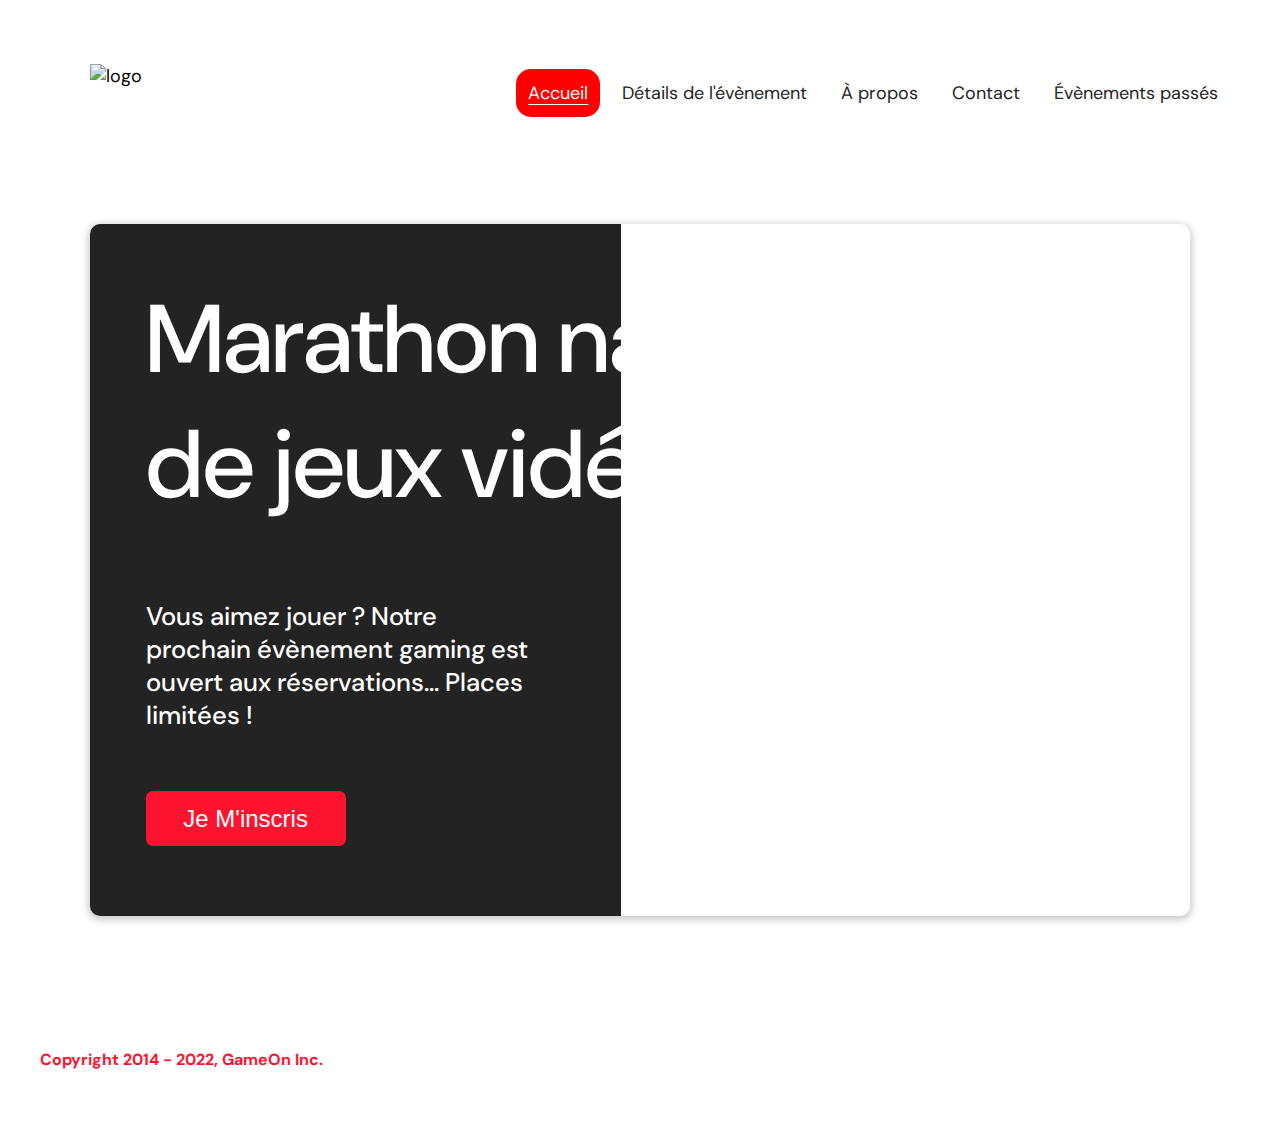
==== starterOnly/index.html @ b3f126a5 "importation des polices dans le html, creation du dossier CSS et modification du CSS" ====
<!DOCTYPE html>
<html lang="en">

<head>
  <meta charset="utf-8" />
  <title>Reservation</title>
  <meta name="viewport" content="width=device-width,initial-scale=1" />
  <link rel="stylesheet" href="CSS/modal.css" />
  <link rel="stylesheet" href="https://cdnjs.cloudflare.com/ajax/libs/font-awesome/4.7.0/css/font-awesome.min.css">
  <link href="https://fonts.googleapis.com/css?family=DM+Sans" rel="stylesheet" />
</head>

<body>
  <div class="topnav" id="myTopnav">
    <div class="header-logo">
      <img alt="logo" src="Logo.png" width="auto" height="auto" />
    </div>
    <div class="main-navbar">

      <a href="#" class="active"><span>Accueil</span></a>
      <a href="#"><span>Détails de l'évènement</span></a>
      <a href="#"><span>À propos</span></a>
      <a href="#"><span>Contact</span></a>
      <a href="#"><span>Évènements passés</span></a>
      <a href="javascript:void(0);" class="icon" onclick="editNav()">
        <i class="fa fa-bars"></i>
      </a>
    </div>
  </div>
  </div>
  <main>
    <div class="hero-section">
      <div class="hero-content">
        <h1 class="hero-headline">
          Marathon national<br>
          de jeux vidéos
        </h1>
        <p class="hero-text">
          Vous aimez jouer ? Notre prochain évènement gaming est ouvert
          aux réservations... Places limitées !
        </p>
        <button class="btn-signup modal-btn">
          je m'inscris
        </button>
      </div>
      <div class="hero-img">
        <img src="./bg_img.jpg" alt="img" />
      </div>
      <button class="btn-signup modal-btn">
        je m'inscris
      </button>
    </div>

    <div class="bground">
      <div class="content">
        <span class="close"></span>
        <div class="modal-body">
          <form name="reserve" action="index.html" method="get" onsubmit="return validate();">
            <div class="formData">
              <label for="first">Prénom</label><br>
              <input class="text-control" type="text" id="first" name="first" minlength="2" /><br>
            </div>
            <div class="formData">
              <label for="last">Nom</label><br>
              <input class="text-control" type="text" id="last" name="last" /><br>
            </div>
            <div class="formData">
              <label for="email">E-mail</label><br>
              <input class="text-control" type="email" id="email" name="email" /><br>
            </div>
            <div class="formData">
              <label for="birthdate">Date de naissance</label><br>
              <input class="text-control" type="date" id="birthdate" name="birthdate" /><br>
            </div>
            <div class="formData">
              <label for="quantity">À combien de tournois GameOn avez-vous déjà participé ?</label><br>
              <input type="number" class="text-control" id="quantity" name="quantity" min="0" max="99">
            </div>
            <p class="text-label">A quel tournoi souhaitez-vous participer cette année ?</p>
            <div class="formData">
              <input class="checkbox-input" type="radio" id="location1" name="location" value="New York" />
              <label class="checkbox-label" for="location1">
                <span class="checkbox-icon"></span>
                New York</label>
              <input class="checkbox-input" type="radio" id="location2" name="location" value="San Francisco" />
              <label class="checkbox-label" for="location2">
                <span class="checkbox-icon"></span>
                San Francisco</label>
              <input class="checkbox-input" type="radio" id="location3" name="location" value="Seattle" />
              <label class="checkbox-label" for="location3">
                <span class="checkbox-icon"></span>
                Seattle</label>
              <input class="checkbox-input" type="radio" id="location4" name="location" value="Chicago" />
              <label class="checkbox-label" for="location4">
                <span class="checkbox-icon"></span>
                Chicago</label>
              <input class="checkbox-input" type="radio" id="location5" name="location" value="Boston" />
              <label class="checkbox-label" for="location5">
                <span class="checkbox-icon"></span>
                Boston</label>
              <input class="checkbox-input" type="radio" id="location6" name="location" value="Portland" />
              <label class="checkbox-label" for="location6">
                <span class="checkbox-icon"></span>
                Portland</label>
            </div>

            <div class="formData">
              <input class="checkbox-input" type="checkbox" id="checkbox1" checked />
              <label class="checkbox2-label" for="checkbox1" required>
                <span class="checkbox-icon"></span>
                J'ai lu et accepté les conditions d'utilisation.
              </label>
              <br>
              <input class="checkbox-input" type="checkbox" id="checkbox2" />
              <label class="checkbox2-label" for="checkbox2">
                <span class="checkbox-icon"></span>
                Je Je souhaite être prévenu des prochains évènements.
              </label>
              <br>
            </div>
            <input class="btn-submit" type="submit" class="button" value="C'est parti" />
          </form>
        </div>
      </div>
    </div>
  </main>
  <footer>
    <p class="copyrights">
      Copyright 2014 - 2022, GameOn Inc.
    </p>
  </footer>
  <script src="modal.js"></script>
</body>

</html>
---- starterOnly/CSS/modal.css ----
:root {
  --font-default: "DM Sans", Arial, Helvetica, sans-serif;
  --font-slab: var(--font-default);
  --modal-duration: 0.8s;
  --main-color: #FE142F;
  --dark-grey: #232323;
}

* {
  box-sizing: border-box;
  margin: 0;
  padding: 0;
}

/* Landing Page */

body {
  margin: 0;
  display: flex;
  flex-direction: column;
  background-image: url("background.png");
  font-family: var(--font-default);
  font-size: 18px;
  max-width: 1440px;
  margin: 0 auto;
}

p {
  margin-bottom: 0;
  padding: 0.5vw;

}

img {
  padding-right: 1rem;
}

.topnav {
  margin: 5% 7% 8% 7%;
  height: 5%;
}

.header-logo {
  height: 14%;
  float: left;
}

.main-navbar {
  margin-right: -45px;
  float: right;
}

.topnav a {
  float: left;
  display: block;
  color: var(--dark-grey);
  text-align: center;
  padding: 12px 12px;
  margin: 5px;
  text-decoration: none;
  font-size: 1;
}

.topnav a:hover {
  background-color: #ff0000;
  color: #ffffff;
  border-radius: 15px;
}

.topnav a.active {
  background-color: #ff0000;
  color: #ffffff;
  border-radius: 15px;
  text-decoration: underline;
  text-underline-offset: 5px;
}

.topnav .icon {
  display: none;
}

@media screen and (max-width: 768px) {
  .header-logo img {
    position: absolute;
    top: 3.5%;
    left: 7%;
    height: 19px;
  }

  .main-navbar {
    margin-right: 0;
  }

  .topnav a {
    display: none;
  }

  .topnav a.icon {
    color: var(--main-color);
    float: right;
    display: block;
  }

  .topnav a.icon:hover {
    color: white;
  }

  .topnav.responsive {
    position: relative;
  }

  .topnav.responsive .icon {
    position: absolute;
    right: 0;
    top: 5px;
  }

  .topnav.responsive a {
    float: none;
    display: block;
    text-align: left;
  }
}



@media screen and (max-width: 540px) {
  .topnav a {
    display: none;
  }

  .topnav a.icon {
    float: right;
    display: block;
    margin-top: 0;
  }
}

main {
  padding: 0 7% 9.6% 7%;
}

.modal-btn {
  background: var(--main-color);
  display: flex;
  margin: auto;
  padding: 2em;
  color: #fff;
  padding: 0.75rem 2.5rem;
  border-radius: 1rem;
  cursor: pointer;
}

.modal-btn:hover {
  background: #3876ac;
}

.button {
  background: var(--main-color);
  margin-top: 0.5em;
  padding: 1em;
  color: #fff;
  border-radius: 15px;
  cursor: pointer;
  font-size: 16px;
}

.button:hover {
  background: #3876ac;
}

.smFont {
  font-size: 16px;
}

.bground {
  display: none;
  position: fixed;
  z-index: 1;
  left: 0;
  top: 0;
  height: 100%;
  width: 100%;
  overflow: auto;
  background-color: rgba(26, 39, 156, 0.4);
}

.content {
  margin: 5% auto;
  width: 100%;
  max-width: 500px;
  animation-name: modalopen;
  animation-duration: var(--modal-duration);
  background: var(--dark-grey);
  border-radius: 10px;
  overflow: hidden;
  position: relative;
  color: #fff;
  padding-top: 10px;
}

.modal-body {
  padding: 15px 8%;
  margin: 15px auto;
}

label {
  font-family: var(--font-default);
  font-size: 17px;
  font-weight: normal;
  display: inline-block;
  margin-bottom: 11px;
}

input {
  padding: 8px;
  border: 0.8px solid #ccc;
  outline: none;
}

.text-control {
  margin: 0;
  padding: 8px;
  width: 100%;
  border-radius: 8px;
  font-size: 20px;
  height: 48px;
}

.formData[data-error]::after {
  content: attr(data-error);
  font-size: 0.4em;
  color: var(--main-color);
  display: block;
  margin-top: 7px;
  margin-bottom: 7px;
  text-align: right;
  line-height: 0.3;
  opacity: 0;
  transition: 0.3s;
}

.formData[data-error-visible="true"]::after {
  opacity: 1;
}

.formData[data-error-visible="true"] .text-control {
  border: 2px solid var(--main-color);
}

/* 
input[data-error]::after {
    content: attr(data-error);
    font-size: 0.4em;
    color: red;
} */
.checkbox-label,
.checkbox2-label {
  position: relative;
  margin-left: 36px;
  font-size: 12px;
  font-weight: normal;
}

.checkbox-label .checkbox-icon,
.checkbox2-label .checkbox-icon {
  display: block;
  width: 20px;
  height: 20px;
  border: 2px solid #279e7a;
  border-radius: 50%;
  text-indent: 29px;
  white-space: nowrap;
  position: absolute;
  left: -30px;
  top: -1px;
  transition: 0.3s;
}

.checkbox-label .checkbox-icon::after,
.checkbox2-label .checkbox-icon::after {
  content: "";
  width: 13px;
  height: 13px;
  background-color: #279e7a;
  border-radius: 50%;
  text-indent: 29px;
  white-space: nowrap;
  position: absolute;
  left: 50%;
  top: 50%;
  transform: translate(-50%, -50%);
  transition: 0.3s;
  opacity: 0;
}

.checkbox-input {
  display: none;
}

.checkbox-input:checked+.checkbox-label .checkbox-icon::after,
.checkbox-input:checked+.checkbox2-label .checkbox-icon::after {
  opacity: 1;
}

.checkbox-input:checked+.checkbox2-label .checkbox-icon {
  background: #279e7a;
}

.checkbox2-label .checkbox-icon {
  border-radius: 4px;
  border: 0;
  background: #c4c4c4;
}

.checkbox2-label .checkbox-icon::after {
  width: 7px;
  height: 4px;
  border-radius: 2px;
  background: transparent;
  border: 2px solid transparent;
  border-bottom-color: #fff;
  border-left-color: #fff;
  transform: rotate(-55deg);
  left: 21%;
  top: 19%;
}

.close {
  position: absolute;
  right: 15px;
  top: 15px;
  width: 32px;
  height: 32px;
  opacity: 1;
  cursor: pointer;
  transform: scale(0.7);
}

.close:before,
.close:after {
  position: absolute;
  left: 15px;
  content: " ";
  height: 33px;
  width: 3px;
  background-color: #fff;
}

.close:before {
  transform: rotate(45deg);
}

.close:after {
  transform: rotate(-45deg);
}

.btn-submit,
.btn-signup {
  background: var(--main-color);
  display: block;
  margin: 0 auto;
  border-radius: 7px;
  font-size: 1rem;
  padding: 12px 82px;
  color: #fff;
  cursor: pointer;
  border: 0;
}

/* custom select styles */
.custom-select {
  position: relative;
  font-family: Arial;
  font-size: 1.1rem;
  font-weight: normal;
}

.custom-select select {
  display: none;
}

.select-selected {
  background-color: #fff;
}

/* Style the arrow inside the select element: */
.select-selected:after {
  position: absolute;
  content: "";
  top: 10px;
  right: 13px;
  width: 11px;
  height: 11px;
  border: 3px solid transparent;
  border-bottom-color: var(--main-color);
  border-left-color: var(--main-color);
  transform: rotate(-48deg);
  border-radius: 5px 0 5px 0;
}

/* Point the arrow upwards when the select box is open (active): */
.select-selected.select-arrow-active:after {
  transform: rotate(135deg);
  top: 13px;
}

.select-items div,
.select-selected {
  color: var(--dark-grey);
  padding: 11px 16px;
  border: 1px solid transparent;
  border-color: transparent transparent rgba(0, 0, 0, 0.1) transparent;
  cursor: pointer;
  border-radius: 8px;
  height: 48px;
}

/* Style items (options): */
.select-items {
  position: absolute;
  background-color: #fff;
  top: 89%;
  left: 0;
  right: 0;
  z-index: 99;
}

/* Hide the items when the select box is closed: */
.select-hide {
  display: none;
}

.select-items div:hover,
.same-as-selected {
  background-color: rgba(0, 0, 0, 0.1);
}

/* custom select end */
.text-label {
  font-weight: normal;
  font-size: 16px;
}

.hero-section {
  /* min-height: 93vh; */
  border-radius: 10px;
  /* display: grid; */
  display: flex;
  flex-direction: row;
  grid-template-columns: repeat(12, 1fr);
  overflow: hidden;
  box-shadow: 0 2px 7px 2px rgba(0, 0, 0, 0.2);
  margin-bottom: 10px;
}

.hero-content {
  /* width: 100%; */
  width: 41%;
  padding: 53px 0 70px 56px;
  /* grid-column: span 4; */
  background: var(--dark-grey);
  color: #fff;
  position: relative;
  text-align: left;
  min-width: 424px;
}

.hero-content::after {
  content: "";
  width: 100%;
  height: 100%;
  background: var(--dark-grey);
  position: absolute;
  right: -80px;
  top: 0;
}

.hero-content>* {
  position: relative;
  z-index: 1;
}

.hero-headline {
  font-size: 6rem;
  font-weight: 500;
  white-space: nowrap;
}

.hero-text {
  font-size: 1.6rem;
  font-weight: 500;
  margin-top: 73px;
  padding: 0;
}

.btn-signup {
  width: 200px;
  height: 55px;
  outline: none;
  text-transform: capitalize;
  font-size: 1.5rem;
  font-weight: 400;
  padding: 11px 31px;
  margin: 0;
  margin-top: 59px;
}

.hero-img {
  /* grid-column: span 8; */
  width: 59%;
}

.hero-img img {
  width: 100%;
  height: 100%;
  display: block;
  padding: 0;
}

.copyrights {
  font-family: var(--font-slab);
  color: var(--main-color);
  padding: 0;
  font-size: 1rem;
  margin: 0;
  font-weight: bolder;
}

.hero-section>.btn-signup {
  display: none;
}

footer {
  margin: 0 0 63px 40px;
}

@media screen and (max-width: 800px) {
  .hero-section {
    display: block;
    box-shadow: unset;
  }

  .hero-content {
    background: #fff;
    color: var(--dark-grey);
    padding: 0px;
  }

  .hero-content::after {
    content: unset;
  }

  .hero-content .btn-signup {
    display: none;
  }

  .hero-headline {
    font-size: 2.5rem;
    white-space: normal;
  }

  .hero-text {
    width: unset;
    font-size: 0.8rem;
    font-weight: 400;
    margin-top: 17px;
  }

  .hero-img {
    display: flex;
    align-items: center;
    justify-content: center;
    width: 100%;
  }

  .hero-img img {
    width: 100%;
    border-radius: 10px;
    margin-top: 40px;
  }

  .hero-section>.btn-signup {
    font-size: 0.9rem;
    font-weight: 500;
    display: block;
    margin: 32px auto 0;
    padding: 6.5px 31.5px;
    width: 34%;
    height: 31px;
  }

  footer {
    margin: 0 0 20px 0;
  }

  .copyrights {
    font-size: 0.6rem;
    margin-top: 0;
    text-align: center;
  }
}

@keyframes modalopen {
  from {
    opacity: 0;
    transform: translateY(-150px);
  }

  to {
    opacity: 1;
  }
}
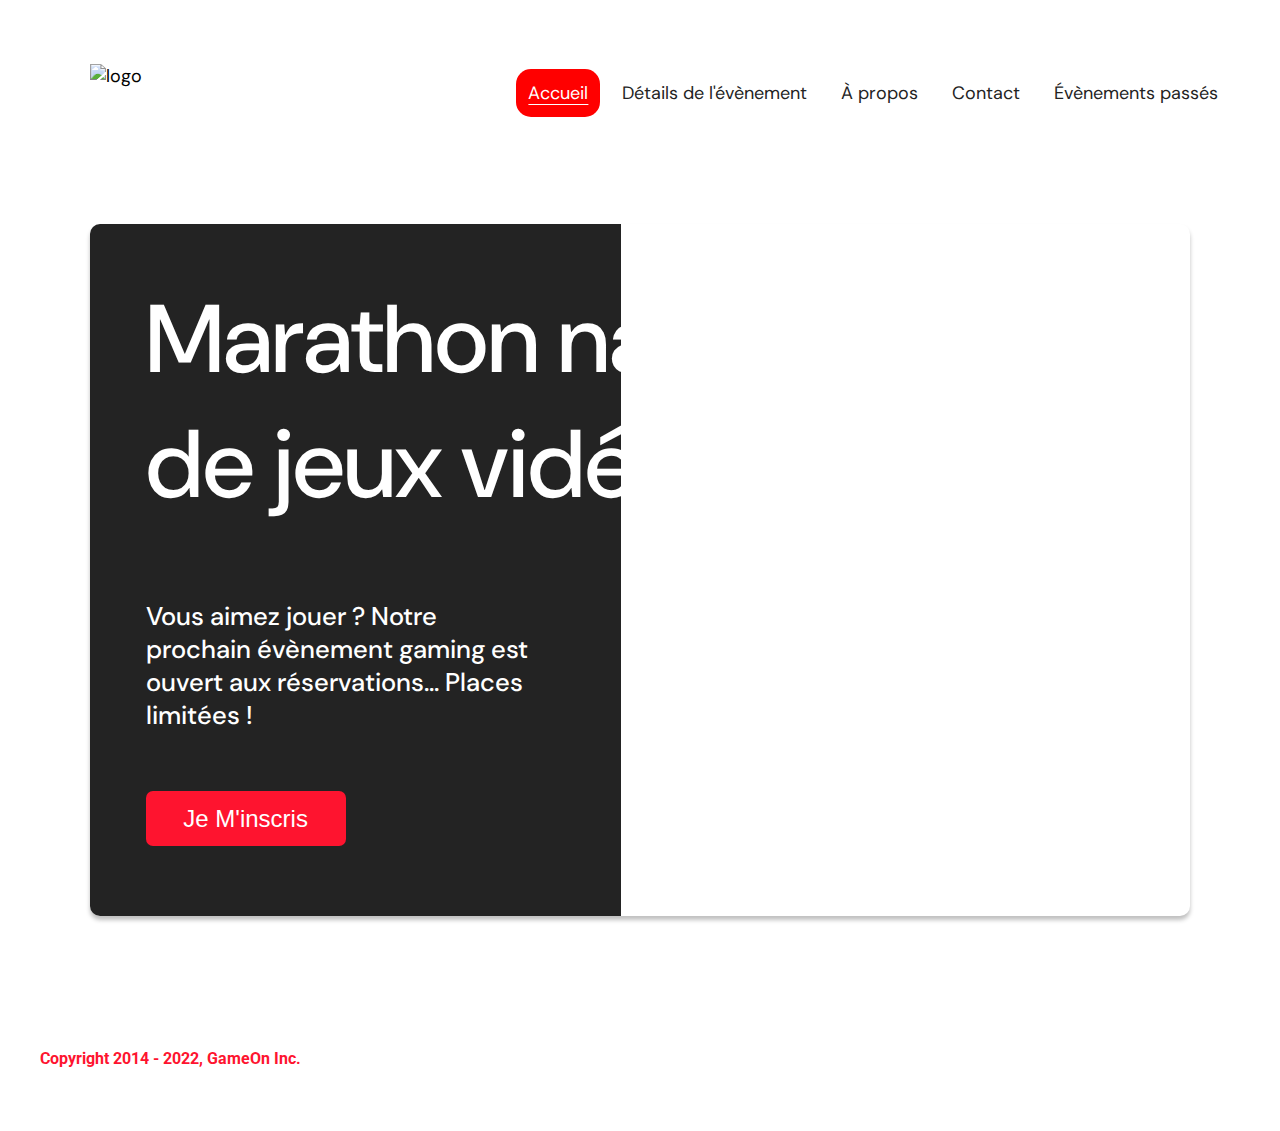
==== commit 582bf06e: "ajout du message de validation, suppression du comportement par defaut du formulaire, ajout de messa" ====
--- a/starterOnly/index.html
+++ b/starterOnly/index.html
@@ -4,10 +4,15 @@
 <head>
   <meta charset="utf-8" />
   <title>Reservation</title>
+  <link rel="icon" type="image/svg+xml" href="assets/Logo.png">
   <meta name="viewport" content="width=device-width,initial-scale=1" />
   <link rel="stylesheet" href="CSS/modal.css" />
   <link rel="stylesheet" href="https://cdnjs.cloudflare.com/ajax/libs/font-awesome/4.7.0/css/font-awesome.min.css">
-  <link href="https://fonts.googleapis.com/css?family=DM+Sans" rel="stylesheet" />
+  <link rel="preconnect" href="https://fonts.googleapis.com">
+  <link rel="preconnect" href="https://fonts.gstatic.com" crossorigin>
+  <link
+    href="https://fonts.googleapis.com/css2?family=DM+Sans:opsz,wght@9..40,100..1000&family=Roboto:wght@400;500&display=swap"
+    rel="stylesheet">
 </head>
 
 <body>
@@ -55,58 +60,62 @@
       <div class="content">
         <span class="close"></span>
         <div class="modal-body">
-          <form name="reserve" action="index.html" method="get" onsubmit="return validate();">
-            <div class="formData">
+          <div class="merci">
+            <p>Merci pour <br>votre inscription</p>
+            <button class="btn-close">Fermer</button>
+          </div>
+          <form novalidate id="myForm" name="reserve" action="index.html" method="get">
+            <div class="formData" data-error="Veuillez entrer 2 caractères ou plus pour le champ du prénom.">
               <label for="first">Prénom</label><br>
-              <input class="text-control" type="text" id="first" name="first" minlength="2" /><br>
+              <input class="text-control" type="text" id="first" name="first" minlength="2" required /><br>
             </div>
-            <div class="formData">
+            <div class="formData" data-error="Veuillez entrer 2 caractères ou plus pour le champ du nom.">
               <label for="last">Nom</label><br>
-              <input class="text-control" type="text" id="last" name="last" /><br>
+              <input class="text-control" type="text" id="last" name="last" required /><br>
             </div>
-            <div class="formData">
+            <div class="formData" data-error="Veuillez entrer une adresse email valide.">
               <label for="email">E-mail</label><br>
-              <input class="text-control" type="email" id="email" name="email" /><br>
+              <input class="text-control" type="email" id="email" name="email" required /><br>
             </div>
-            <div class="formData">
+            <div class="formData" data-error="Vous devez entrer votre date de naissance.">
               <label for="birthdate">Date de naissance</label><br>
-              <input class="text-control" type="date" id="birthdate" name="birthdate" /><br>
+              <input class="text-control" type="date" id="birthdate" name="birthdate" required /><br>
             </div>
-            <div class="formData">
+            <div class="formData" data-error="Veuillez entrer un nombre">
               <label for="quantity">À combien de tournois GameOn avez-vous déjà participé ?</label><br>
-              <input type="number" class="text-control" id="quantity" name="quantity" min="0" max="99">
+              <input type="number" class="text-control" id="quantity" name="quantity" min="0" max="99" required>
             </div>
-            <p class="text-label">A quel tournoi souhaitez-vous participer cette année ?</p>
-            <div class="formData">
-              <input class="checkbox-input" type="radio" id="location1" name="location" value="New York" />
+            <p class="label">A quel tournoi souhaitez-vous participer cette année ?</p>
+            <div class="formData" data-error="Vous devez choisir une option.">
+              <input class="checkbox-input" type="radio" id="location1" name="location" value="New York " required />
               <label class="checkbox-label" for="location1">
                 <span class="checkbox-icon"></span>
                 New York</label>
-              <input class="checkbox-input" type="radio" id="location2" name="location" value="San Francisco" />
+              <input class="checkbox-input" type="radio" id="location2" name="location" value="San Francisco "
+                required />
               <label class="checkbox-label" for="location2">
                 <span class="checkbox-icon"></span>
                 San Francisco</label>
-              <input class="checkbox-input" type="radio" id="location3" name="location" value="Seattle" />
+              <input class="checkbox-input" type="radio" id="location3" name="location" value="Seattle" required />
               <label class="checkbox-label" for="location3">
                 <span class="checkbox-icon"></span>
                 Seattle</label>
-              <input class="checkbox-input" type="radio" id="location4" name="location" value="Chicago" />
+              <input class="checkbox-input" type="radio" id="location4" name="location" value="Chicago" required />
               <label class="checkbox-label" for="location4">
                 <span class="checkbox-icon"></span>
                 Chicago</label>
-              <input class="checkbox-input" type="radio" id="location5" name="location" value="Boston" />
+              <input class="checkbox-input" type="radio" id="location5" name="location" value="Boston" required />
               <label class="checkbox-label" for="location5">
                 <span class="checkbox-icon"></span>
                 Boston</label>
-              <input class="checkbox-input" type="radio" id="location6" name="location" value="Portland" />
+              <input class="checkbox-input" type="radio" id="location6" name="location" value="Portland" required />
               <label class="checkbox-label" for="location6">
                 <span class="checkbox-icon"></span>
                 Portland</label>
             </div>
-
-            <div class="formData">
-              <input class="checkbox-input" type="checkbox" id="checkbox1" checked />
-              <label class="checkbox2-label" for="checkbox1" required>
+            <div class="formData" data-error="Vous devez vérifier que vous acceptez les termes et conditions.">
+              <input class="checkbox-input" type="checkbox" id="checkbox1" required checked />
+              <label class="checkbox2-label" for="checkbox1">
                 <span class="checkbox-icon"></span>
                 J'ai lu et accepté les conditions d'utilisation.
               </label>
@@ -114,7 +123,7 @@
               <input class="checkbox-input" type="checkbox" id="checkbox2" />
               <label class="checkbox2-label" for="checkbox2">
                 <span class="checkbox-icon"></span>
-                Je Je souhaite être prévenu des prochains évènements.
+                Je souhaite être prévenu des prochains évènements.
               </label>
               <br>
             </div>
--- a/starterOnly/CSS/modal.css
+++ b/starterOnly/CSS/modal.css
@@ -1,6 +1,6 @@
 :root {
-  --font-default: "DM Sans", Arial, Helvetica, sans-serif;
-  --font-slab: var(--font-default);
+  --font-default: "DM Sans";
+  --font-slab: 'Roboto';
   --modal-duration: 0.8s;
   --main-color: #FE142F;
   --dark-grey: #232323;
@@ -18,7 +18,6 @@
   margin: 0;
   display: flex;
   flex-direction: column;
-  background-image: url("background.png");
   font-family: var(--font-default);
   font-size: 18px;
   max-width: 1440px;
@@ -140,7 +139,8 @@
   padding: 0 7% 9.6% 7%;
 }
 
-.modal-btn {
+.modal-btn,
+.close-btn {
   background: var(--main-color);
   display: flex;
   margin: auto;
@@ -186,9 +186,11 @@
 }
 
 .content {
+  height: fit-content;
   margin: 5% auto;
+  padding: 41px 39px 0 39px;
   width: 100%;
-  max-width: 500px;
+  max-width: 536px;
   animation-name: modalopen;
   animation-duration: var(--modal-duration);
   background: var(--dark-grey);
@@ -196,18 +198,39 @@
   overflow: hidden;
   position: relative;
   color: #fff;
-  padding-top: 10px;
+  box-shadow: 0 4px 4px rgba(0, 0, 0, 0.25);
 }
 
 .modal-body {
-  padding: 15px 8%;
+  display: flex;
+  flex-direction: column;
   margin: 15px auto;
 }
 
-label {
+.merci {
+  display: none;
+  height: 100%;
+  flex-direction: column;
+  text-align: center;
+  align-items: center;
+  font-size: 2.25rem;
+}
+
+.merci p {
+  margin-top: 319px;
+  padding: 0;
+}
+
+.merci button {
+  margin-top: 330px;
+
+}
+
+label,
+.label {
   font-family: var(--font-default);
-  font-size: 17px;
-  font-weight: normal;
+  font-size: 0.9rem;
+  font-weight: 400;
   display: inline-block;
   margin-bottom: 11px;
 }
@@ -223,18 +246,23 @@
   padding: 8px;
   width: 100%;
   border-radius: 8px;
-  font-size: 20px;
-  height: 48px;
+  font-size: 1rem;
+  font-weight: 400;
+  height: 65px;
+}
+
+.formData {
+  margin-bottom: 11.6px;
 }
 
 .formData[data-error]::after {
   content: attr(data-error);
-  font-size: 0.4em;
+  font-size: 0.6rem;
   color: var(--main-color);
   display: block;
   margin-top: 7px;
   margin-bottom: 7px;
-  text-align: right;
+  text-align: left;
   line-height: 0.3;
   opacity: 0;
   transition: 0.3s;
@@ -248,32 +276,27 @@
   border: 2px solid var(--main-color);
 }
 
-/* 
-input[data-error]::after {
-    content: attr(data-error);
-    font-size: 0.4em;
-    color: red;
-} */
 .checkbox-label,
 .checkbox2-label {
+  font-family: var(--font-slab);
   position: relative;
   margin-left: 36px;
-  font-size: 12px;
-  font-weight: normal;
+  font-size: 0.75rem;
+  font-weight: 400;
 }
 
 .checkbox-label .checkbox-icon,
 .checkbox2-label .checkbox-icon {
   display: block;
-  width: 20px;
-  height: 20px;
+  width: 26px;
+  height: 26px;
   border: 2px solid #279e7a;
   border-radius: 50%;
   text-indent: 29px;
   white-space: nowrap;
   position: absolute;
   left: -30px;
-  top: -1px;
+  top: -5px;
   transition: 0.3s;
 }
 
@@ -322,8 +345,8 @@
   border-bottom-color: #fff;
   border-left-color: #fff;
   transform: rotate(-55deg);
-  left: 21%;
-  top: 19%;
+  left: 30%;
+  top: 30%;
 }
 
 .close {
@@ -355,8 +378,14 @@
   transform: rotate(-45deg);
 }
 
+input.btn-submit {
+  font-size: 0.9rem;
+  font-weight: 500;
+}
+
 .btn-submit,
-.btn-signup {
+.btn-signup,
+.btn-close {
   background: var(--main-color);
   display: block;
   margin: 0 auto;
@@ -450,7 +479,7 @@
   flex-direction: row;
   grid-template-columns: repeat(12, 1fr);
   overflow: hidden;
-  box-shadow: 0 2px 7px 2px rgba(0, 0, 0, 0.2);
+  box-shadow: 0 4px 4px rgba(0, 0, 0, 0.25);
   margin-bottom: 10px;
 }
 
@@ -512,6 +541,7 @@
 }
 
 .hero-img img {
+  object-fit: cover;
   width: 100%;
   height: 100%;
   display: block;
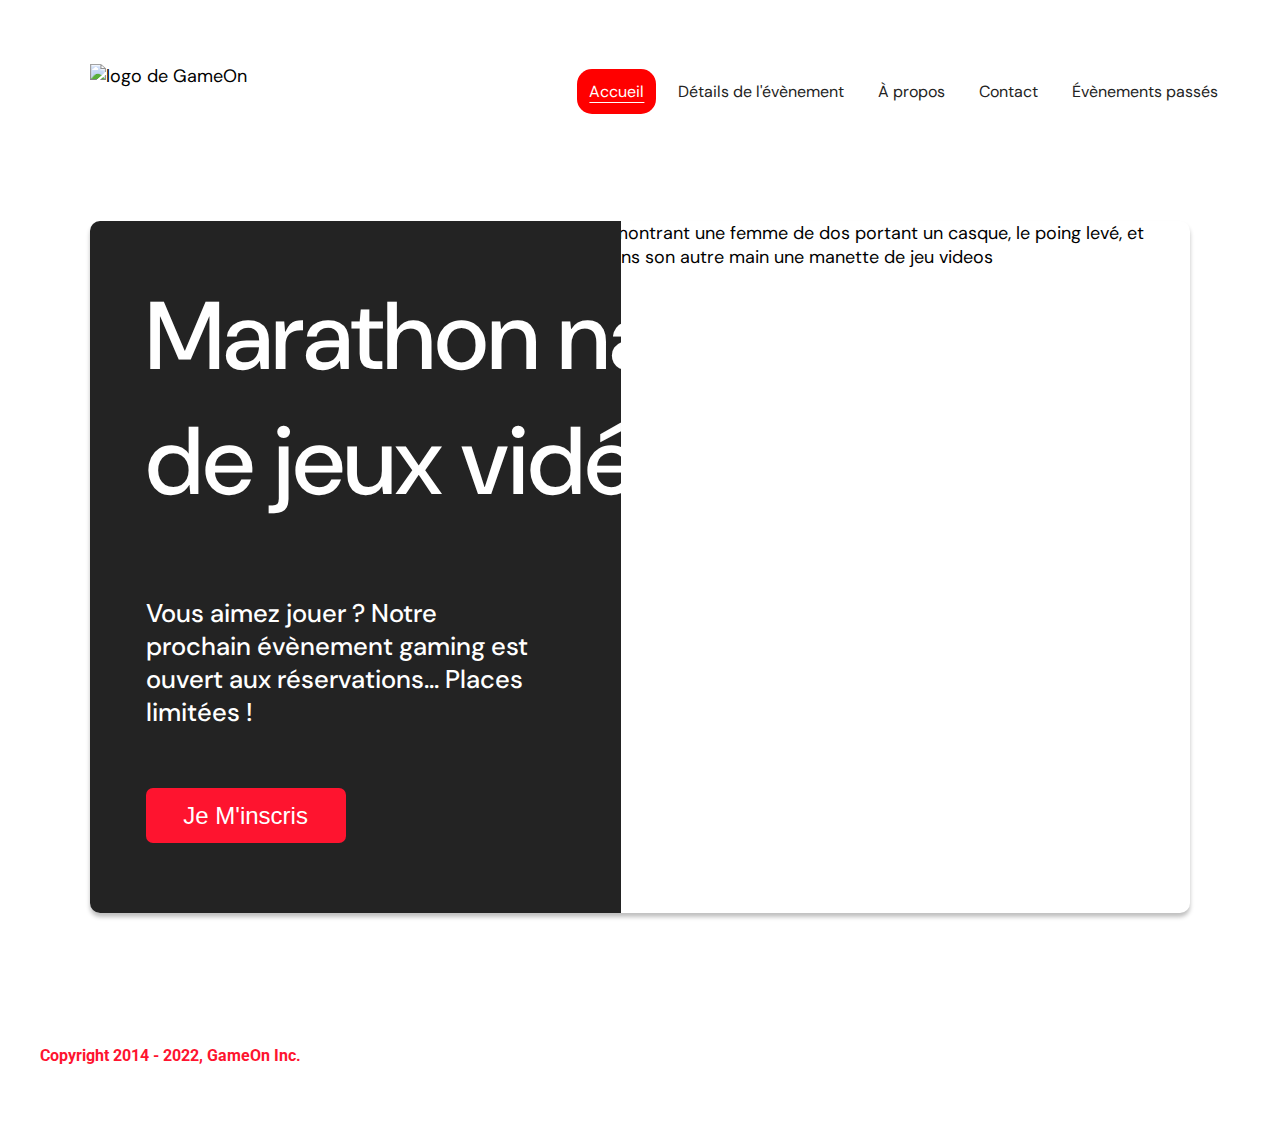
==== commit a2e12d92: "Validation W3C, mise au propre du html, commentaires supplémentaires dans modal.js, déplacement du f" ====
--- a/starterOnly/index.html
+++ b/starterOnly/index.html
@@ -2,11 +2,11 @@
 <html lang="en">
 
 <head>
-  <meta charset="utf-8" />
+  <meta charset="utf-8">
   <title>Reservation</title>
   <link rel="icon" type="image/svg+xml" href="assets/Logo.png">
-  <meta name="viewport" content="width=device-width,initial-scale=1" />
-  <link rel="stylesheet" href="CSS/modal.css" />
+  <meta name="viewport" content="width=device-width,initial-scale=1">
+  <link rel="stylesheet" href="CSS/modal.css">
   <link rel="stylesheet" href="https://cdnjs.cloudflare.com/ajax/libs/font-awesome/4.7.0/css/font-awesome.min.css">
   <link rel="preconnect" href="https://fonts.googleapis.com">
   <link rel="preconnect" href="https://fonts.gstatic.com" crossorigin>
@@ -17,9 +17,11 @@
 
 <body>
   <div class="topnav" id="myTopnav">
+
     <div class="header-logo">
-      <img alt="logo" src="Logo.png" width="auto" height="auto" />
+      <img alt="logo de GameOn" src="Logo.png">
     </div>
+
     <div class="main-navbar">
 
       <a href="#" class="active"><span>Accueil</span></a>
@@ -27,118 +29,147 @@
       <a href="#"><span>À propos</span></a>
       <a href="#"><span>Contact</span></a>
       <a href="#"><span>Évènements passés</span></a>
-      <a href="javascript:void(0);" class="icon" onclick="editNav()">
+      <a href="javascript:void(0);" class="icon">
         <i class="fa fa-bars"></i>
       </a>
+
     </div>
+
   </div>
-  </div>
+
   <main>
+
     <div class="hero-section">
+
       <div class="hero-content">
+
         <h1 class="hero-headline">
           Marathon national<br>
           de jeux vidéos
         </h1>
+
         <p class="hero-text">
           Vous aimez jouer ? Notre prochain évènement gaming est ouvert
           aux réservations... Places limitées !
         </p>
+
         <button class="btn-signup modal-btn">
           je m'inscris
         </button>
+
       </div>
+
       <div class="hero-img">
-        <img src="./bg_img.jpg" alt="img" />
+        <img src="./bg_img.jpg"
+          alt="photo montrant une femme de dos portant un casque, le poing levé, et tenant dans son autre main une manette de jeu videos">
       </div>
+
       <button class="btn-signup modal-btn">
         je m'inscris
       </button>
+
     </div>
 
     <div class="bground">
       <div class="content">
+
         <span class="close"></span>
+
         <div class="modal-body">
+
           <div class="merci">
             <p>Merci pour <br>votre inscription</p>
             <button class="btn-close">Fermer</button>
           </div>
+
           <form novalidate id="myForm" name="reserve" action="index.html" method="get">
+
             <div class="formData" data-error="Veuillez entrer 2 caractères ou plus pour le champ du prénom.">
               <label for="first">Prénom</label><br>
-              <input class="text-control" type="text" id="first" name="first" minlength="2" required /><br>
+              <input class="text-control" type="text" id="first" name="first" minlength="2" required><br>
             </div>
+
             <div class="formData" data-error="Veuillez entrer 2 caractères ou plus pour le champ du nom.">
               <label for="last">Nom</label><br>
-              <input class="text-control" type="text" id="last" name="last" required /><br>
+              <input class="text-control" type="text" id="last" name="last" minlength="2" required><br>
             </div>
+
             <div class="formData" data-error="Veuillez entrer une adresse email valide.">
               <label for="email">E-mail</label><br>
-              <input class="text-control" type="email" id="email" name="email" required /><br>
+              <input class="text-control" type="email" id="email" name="email" required><br>
             </div>
+
             <div class="formData" data-error="Vous devez entrer votre date de naissance.">
               <label for="birthdate">Date de naissance</label><br>
-              <input class="text-control" type="date" id="birthdate" name="birthdate" required /><br>
+              <input class="text-control" type="date" id="birthdate" name="birthdate" required><br>
             </div>
+
             <div class="formData" data-error="Veuillez entrer un nombre">
               <label for="quantity">À combien de tournois GameOn avez-vous déjà participé ?</label><br>
               <input type="number" class="text-control" id="quantity" name="quantity" min="0" max="99" required>
             </div>
+
             <p class="label">A quel tournoi souhaitez-vous participer cette année ?</p>
+
             <div class="formData" data-error="Vous devez choisir une option.">
-              <input class="checkbox-input" type="radio" id="location1" name="location" value="New York " required />
+              <input class="checkbox-input" type="radio" id="location1" name="location" value="New York " required>
               <label class="checkbox-label" for="location1">
                 <span class="checkbox-icon"></span>
                 New York</label>
-              <input class="checkbox-input" type="radio" id="location2" name="location" value="San Francisco "
-                required />
+              <input class="checkbox-input" type="radio" id="location2" name="location" value="San Francisco " required>
               <label class="checkbox-label" for="location2">
                 <span class="checkbox-icon"></span>
                 San Francisco</label>
-              <input class="checkbox-input" type="radio" id="location3" name="location" value="Seattle" required />
+              <input class="checkbox-input" type="radio" id="location3" name="location" value="Seattle" required>
               <label class="checkbox-label" for="location3">
                 <span class="checkbox-icon"></span>
                 Seattle</label>
-              <input class="checkbox-input" type="radio" id="location4" name="location" value="Chicago" required />
+              <input class="checkbox-input" type="radio" id="location4" name="location" value="Chicago" required>
               <label class="checkbox-label" for="location4">
                 <span class="checkbox-icon"></span>
                 Chicago</label>
-              <input class="checkbox-input" type="radio" id="location5" name="location" value="Boston" required />
+              <input class="checkbox-input" type="radio" id="location5" name="location" value="Boston" required>
               <label class="checkbox-label" for="location5">
                 <span class="checkbox-icon"></span>
                 Boston</label>
-              <input class="checkbox-input" type="radio" id="location6" name="location" value="Portland" required />
+              <input class="checkbox-input" type="radio" id="location6" name="location" value="Portland" required>
               <label class="checkbox-label" for="location6">
                 <span class="checkbox-icon"></span>
                 Portland</label>
             </div>
+
             <div class="formData" data-error="Vous devez vérifier que vous acceptez les termes et conditions.">
-              <input class="checkbox-input" type="checkbox" id="checkbox1" required checked />
+              <input class="checkbox-input" type="checkbox" id="checkbox1" required checked>
               <label class="checkbox2-label" for="checkbox1">
                 <span class="checkbox-icon"></span>
                 J'ai lu et accepté les conditions d'utilisation.
               </label>
               <br>
-              <input class="checkbox-input" type="checkbox" id="checkbox2" />
+              <input class="checkbox-input" type="checkbox" id="checkbox2">
               <label class="checkbox2-label" for="checkbox2">
                 <span class="checkbox-icon"></span>
                 Je souhaite être prévenu des prochains évènements.
               </label>
               <br>
             </div>
-            <input class="btn-submit" type="submit" class="button" value="C'est parti" />
+
+            <input class="btn-submit button" type="submit" value="C'est parti">
+
           </form>
+
         </div>
       </div>
     </div>
   </main>
+
   <footer>
     <p class="copyrights">
       Copyright 2014 - 2022, GameOn Inc.
     </p>
   </footer>
+
   <script src="modal.js"></script>
+
 </body>
 
 </html>--- a/starterOnly/CSS/modal.css
+++ b/starterOnly/CSS/modal.css
@@ -57,7 +57,7 @@
   padding: 12px 12px;
   margin: 5px;
   text-decoration: none;
-  font-size: 1;
+  font-size: 1rem;
 }
 
 .topnav a:hover {
